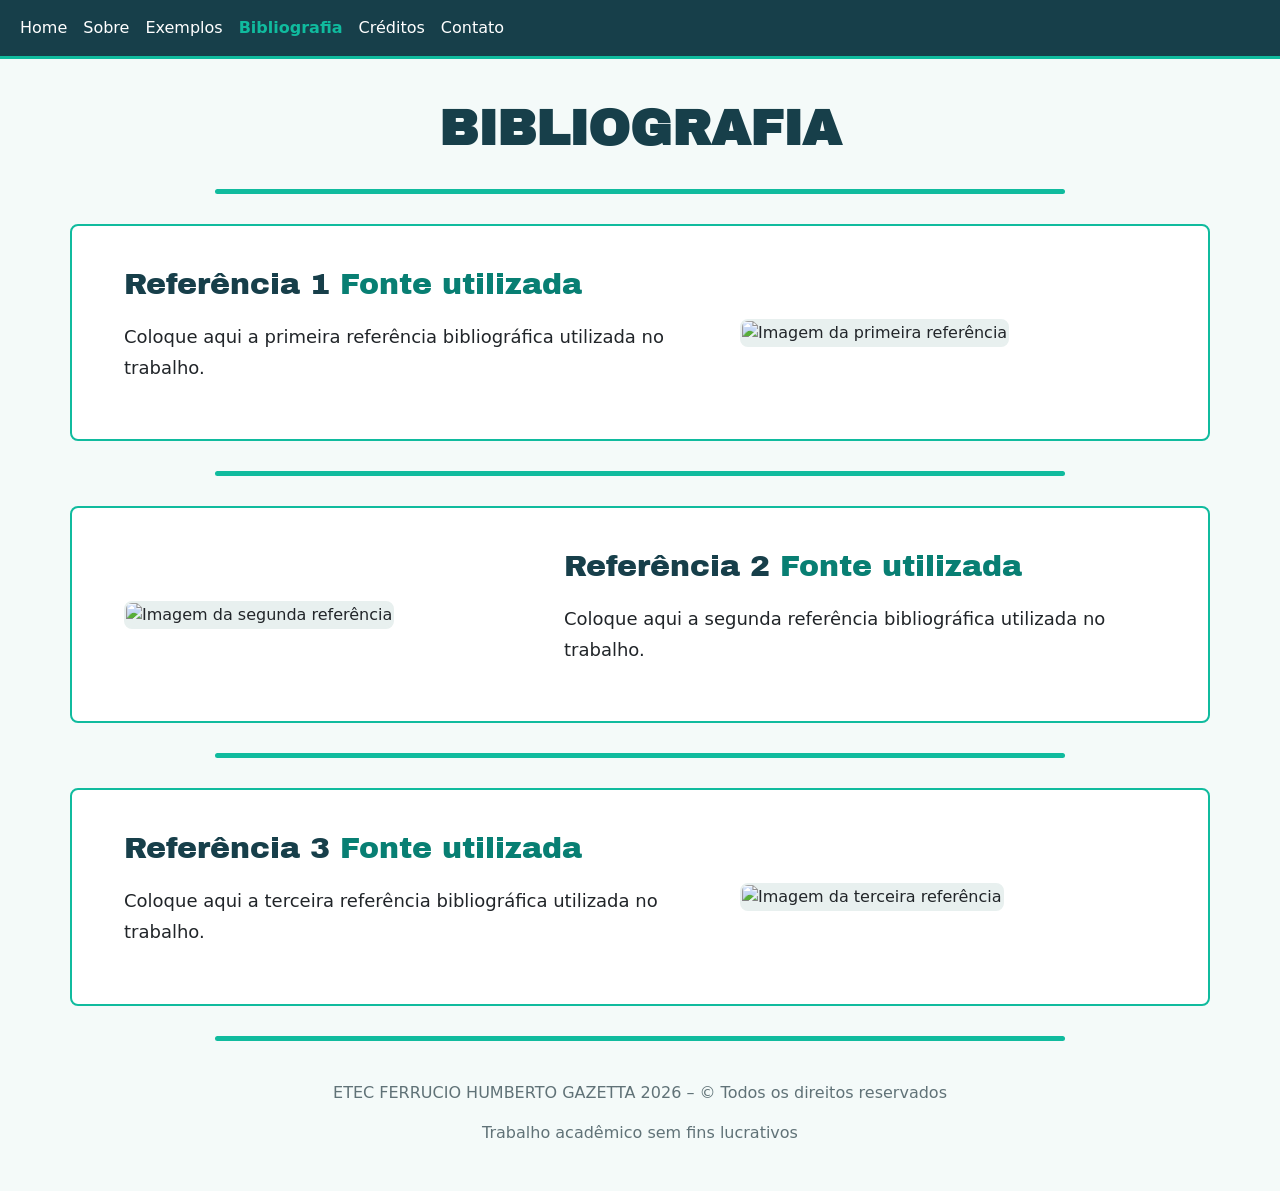
==== bibliografia.html @ 0089cdcd "Add files via upload" ====
<!DOCTYPE html>
<html lang="pt-BR">

<head>

    <meta charset="UTF-8">

    <meta name="viewport" content="width=device-width, initial-scale=1.0">

    <title>Bibliografia</title>


    <!-- BOOTSTRAP -->

    <link
        href="https://cdn.jsdelivr.net/npm/bootstrap@5.3.3/dist/css/bootstrap.min.css"
        rel="stylesheet"
        integrity="sha384-QWTKZyjpPEjISv5WaRU9OFeRpok6YctnYmDr5pNlyT2bRjXh0JMhjY6hW+ALEwIH"
        crossorigin="anonymous"
    >


    <!-- CSS DO SITE -->

    <link rel="stylesheet" href="bibiliografia.css">

</head>


<body>


    <!-- ========================================
         NAVBAR
    ======================================== -->

    <header>

        <nav class="navbar navbar-expand-lg">

            <div class="container-fluid">


                <button
                    class="navbar-toggler"
                    type="button"
                    data-bs-toggle="collapse"
                    data-bs-target="#navbarSupportedContent"
                    aria-controls="navbarSupportedContent"
                    aria-expanded="false"
                    aria-label="Abrir menu"
                >

                    <span class="navbar-toggler-icon"></span>

                </button>


                <div
                    class="collapse navbar-collapse"
                    id="navbarSupportedContent"
                >

                    <ul class="navbar-nav me-auto mb-2 mb-lg-0">


                        <li class="nav-item">

                            <a
                                class="nav-link"
                                href="index1.html"
                            >
                                Home
                            </a>

                        </li>


                        <li class="nav-item">

                            <a
                                class="nav-link"
                                href="sobre.html"
                            >
                                Sobre
                            </a>

                        </li>


                        <li class="nav-item">

                            <a
                                class="nav-link"
                                href="galeria.html"
                            >
                                Exemplos
                            </a>

                        </li>


                        <li class="nav-item">

                            <a
                                class="nav-link active"
                                aria-current="page"
                                href="bibliografia.html"
                            >
                                Bibliografia
                            </a>

                        </li>


                        <li class="nav-item">

                            <a
                                class="nav-link"
                                href="creditos.html"
                            >
                                Créditos
                            </a>

                        </li>


                        <li class="nav-item">

                            <a
                                class="nav-link"
                                href="formulario.html"
                            >
                                Contato
                            </a>

                        </li>


                    </ul>

                </div>

            </div>

        </nav>

    </header>



    <!-- ========================================
         CONTEÚDO PRINCIPAL
    ======================================== -->

    <main>


        <h1>
            BIBLIOGRAFIA
        </h1>


        <div class="container">


            <!-- ========================================
                 REFERÊNCIA 1
            ======================================== -->

            <hr class="verde">


            <div class="row featurette align-items-center">

                <div class="col-md-7">

                    <h2 class="featurette-heading">

                        Referência 1

                        <span class="text-body-secondary">
                            Fonte utilizada
                        </span>

                    </h2>


                    <p class="lead">

                        Coloque aqui a primeira referência bibliográfica
                        utilizada no trabalho.

                    </p>

                </div>


                <div class="col-md-5">

                    <img
                        src="imagens/bibliografia1.jpg"
                        class="featurette-image img-fluid mx-auto"
                        alt="Imagem da primeira referência"
                    >

                </div>

            </div>



            <!-- ========================================
                 REFERÊNCIA 2
            ======================================== -->

            <hr class="verde">


            <div class="row featurette align-items-center">

                <div class="col-md-7 order-md-2">

                    <h2 class="featurette-heading">

                        Referência 2

                        <span class="text-body-secondary">
                            Fonte utilizada
                        </span>

                    </h2>


                    <p class="lead">

                        Coloque aqui a segunda referência bibliográfica
                        utilizada no trabalho.

                    </p>

                </div>


                <div class="col-md-5 order-md-1">

                    <img
                        src="imagens/bibliografia2.jpg"
                        class="featurette-image img-fluid mx-auto"
                        alt="Imagem da segunda referência"
                    >

                </div>

            </div>



            <!-- ========================================
                 REFERÊNCIA 3
            ======================================== -->

            <hr class="verde">


            <div class="row featurette align-items-center">

                <div class="col-md-7">

                    <h2 class="featurette-heading">

                        Referência 3

                        <span class="text-body-secondary">
                            Fonte utilizada
                        </span>

                    </h2>


                    <p class="lead">

                        Coloque aqui a terceira referência bibliográfica
                        utilizada no trabalho.

                    </p>

                </div>


                <div class="col-md-5">

                    <img
                        src="imagens/bibliografia3.jpg"
                        class="featurette-image img-fluid mx-auto"
                        alt="Imagem da terceira referência"
                    >

                </div>

            </div>


            <hr class="verde">


        </div>


    </main>



    <!-- ========================================
         FOOTER
    ======================================== -->

    <footer class="container">

        <p>
            ETEC FERRUCIO HUMBERTO GAZETTA 2026 –
            © Todos os direitos reservados
        </p>

        <p>
            Trabalho acadêmico sem fins lucrativos
        </p>

    </footer>



    <!-- BOOTSTRAP JAVASCRIPT -->

    <script
        src="https://cdn.jsdelivr.net/npm/bootstrap@5.3.3/dist/js/bootstrap.bundle.min.js"
        integrity="sha384-YvpcrY3i6c6c5c5fDVZLESaAA55NNm6jIeHz"
        crossorigin="anonymous">
    </script>


</body>

</html>
---- bibiliografia.css ----
@import url('https://fonts.googleapis.com/css2?family=Archivo+Black&display=swap');


/* ========================================
   CORES DO SITE
======================================== */

:root {
    --verde: #10bb9e;
    --verde-escuro: #087f73;

    --azul-escuro: #173f4a;

    --fundo: #f4faf9;

    --cinza-claro: #e8f0ef;

    --branco: #ffffff;

    --texto: #212529;

    --texto-secundario: #607277;
}


/* ========================================
   CONFIGURAÇÕES GERAIS
======================================== */

body {
    background-color: var(--fundo);

    color: var(--texto);
}


/* ========================================
   NAVBAR
======================================== */

.navbar {
    background-color: var(--azul-escuro) !important;

    border-bottom: 3px solid var(--verde);
}


.navbar .nav-link {
    color: var(--branco);

    transition: 0.3s;
}


.navbar .nav-link:hover {
    color: var(--verde);
}


.navbar .nav-link.active {
    color: var(--verde);

    font-weight: bold;
}


.navbar-toggler {
    border-color: var(--verde);
}


.navbar-toggler-icon {
    filter: invert(1);
}


/* ========================================
   TÍTULO PRINCIPAL
======================================== */

main h1 {
    font-family: 'Archivo Black', sans-serif;

    font-weight: bold;

    text-align: center;

    color: var(--azul-escuro);

    font-size: 50px;

    margin-top: 40px;

    margin-bottom: 20px;
}


/* ========================================
   LINHAS VERDES
======================================== */

.verde {
    border: none;

    height: 5px;

    background-color: var(--verde);

    border-radius: 15px;

    width: 100%;

    max-width: 850px;

    margin: 30px auto;

    opacity: 1;
}


/* ========================================
   FEATURETTES
======================================== */

.featurette {
    background-color: var(--branco);

    border: 2px solid var(--verde);

    border-radius: 8px;

    padding: 40px;

    margin-top: 30px;

    margin-bottom: 30px;
}


/* ========================================
   TÍTULOS DOS FEATURETTES
======================================== */

.featurette h2 {
    font-family: 'Archivo Black', sans-serif;

    color: var(--azul-escuro);

    font-size: 30px;

    line-height: 1.2;

    margin-bottom: 20px;
}


/* ========================================
   TEXTO DOS FEATURETTES
======================================== */

.featurette p {
    color: var(--texto);

    font-size: 18px;

    line-height: 1.7;
}


/* ========================================
   TEXTO SECUNDÁRIO DOS TÍTULOS
======================================== */

.featurette .text-body-secondary {
    color: var(--verde-escuro) !important;
}


/* ========================================
   IMAGENS
======================================== */

.featurette-image {
    width: 100%;

    max-width: 450px;

    height: 350px;

    object-fit: cover;

    border-radius: 8px;

    border: 2px solid var(--cinza-claro);

    background-color: var(--cinza-claro);
}


/* ========================================
   PLACEHOLDER DO BOOTSTRAP
======================================== */

.bd-placeholder-img {
    font-size: 1.125rem;

    text-anchor: middle;

    -webkit-user-select: none;

    -moz-user-select: none;

    user-select: none;

    background-color: var(--cinza-claro) !important;
}


.bd-placeholder-img rect {
    fill: var(--cinza-claro) !important;
}


.bd-placeholder-img text {
    fill: var(--texto-secundario) !important;
}


/* ========================================
   FOOTER
======================================== */

footer {
    text-align: center;

    color: var(--texto-secundario);

    margin-top: 40px;

    padding-bottom: 30px;
}


/* ========================================
   LINHA DO FOOTER
======================================== */

footer .container::before {
    content: '';

    display: block;

    width: 100%;

    max-width: 850px;

    height: 5px;

    background-color: var(--verde);

    margin: 0 auto 20px;

    border-radius: 15px;
}


/* ========================================
   LINKS DO FOOTER
======================================== */

footer a {
    color: var(--verde-escuro);

    text-decoration: none;

    transition: 0.3s;
}


footer a:hover {
    color: var(--verde);
}


/* ========================================
   BOTÃO VOLTAR AO TOPO
======================================== */

footer .float-end a {
    color: var(--verde-escuro);

    font-weight: bold;
}


/* ========================================
   RESPONSIVIDADE
======================================== */

@media (max-width: 768px) {

    main h1 {
        font-size: 40px;

        padding: 0 20px;
    }


    .featurette {
        padding: 30px;

        margin-left: 10px;

        margin-right: 10px;
    }


    .featurette h2 {
        font-size: 26px;
    }


    .featurette p {
        font-size: 17px;
    }


    .featurette-image {
        margin-top: 25px;

        height: 300px;
    }

}


/* ========================================
   CELULARES
======================================== */

@media (max-width: 576px) {

    main h1 {
        font-size: 32px;

        margin-top: 30px;

        margin-bottom: 15px;
    }


    .verde {
        height: 4px;

        margin: 20px auto;
    }


    .featurette {
        padding: 20px;

        border-radius: 8px;
    }


    .featurette h2 {
        font-size: 22px;
    }


    .featurette p {
        font-size: 16px;

        line-height: 1.6;
    }


    .featurette-image {
        height: 250px;
    }


    footer {
        font-size: 14px;
    }

}
```
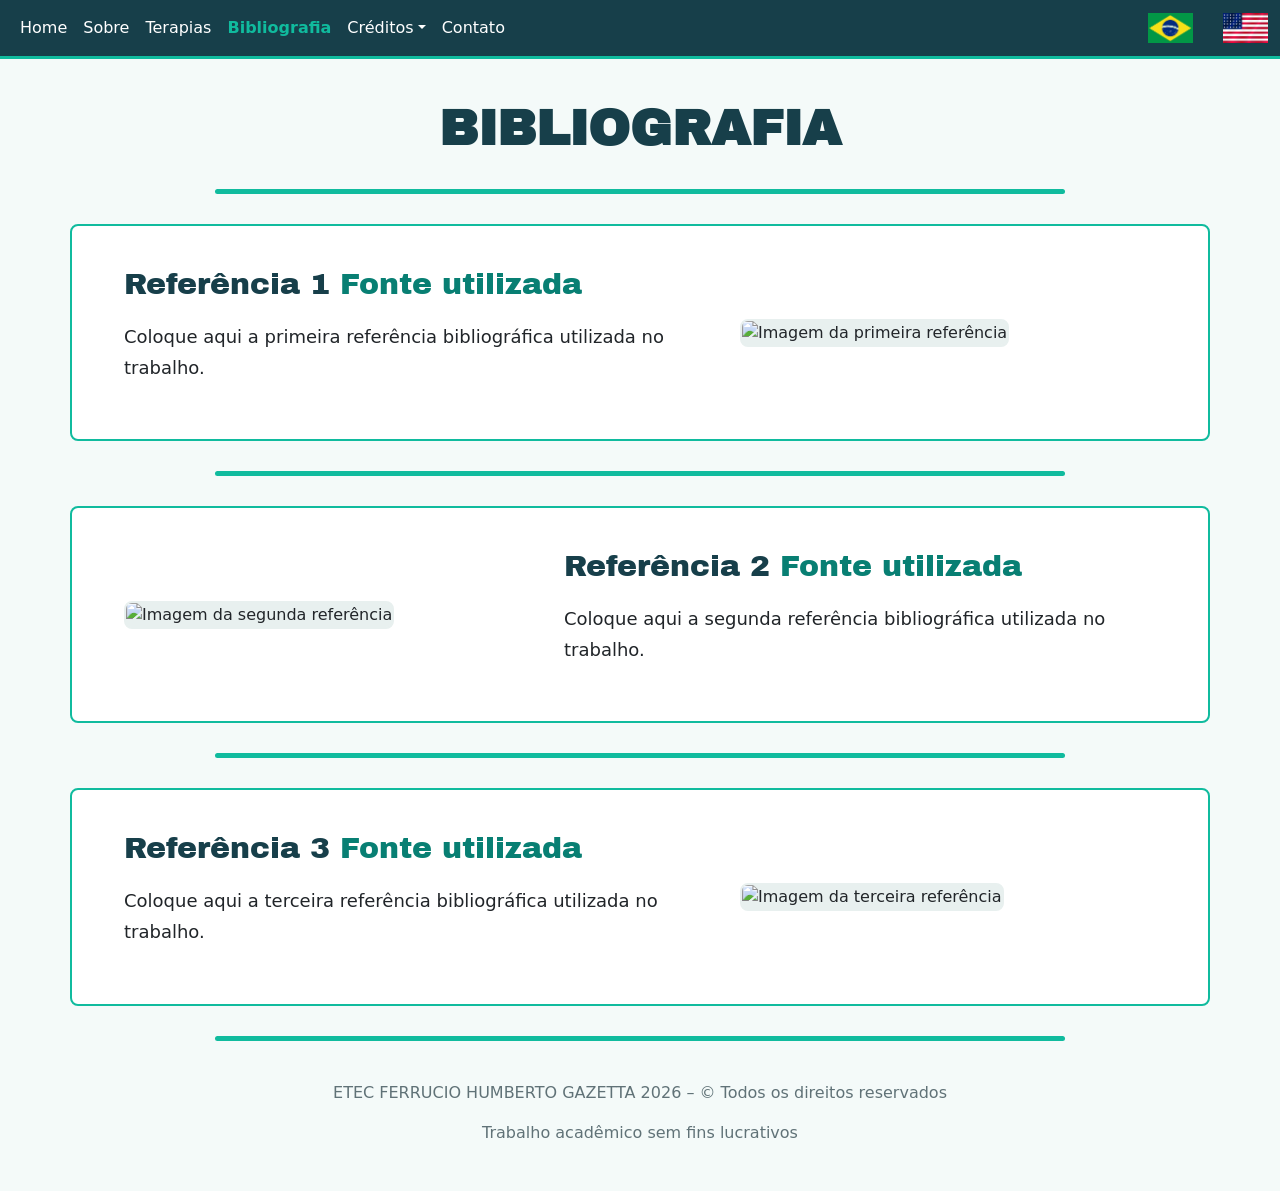
==== commit cb7e583e: "Add files via upload" ====
--- a/bibliografia.html
+++ b/bibliografia.html
@@ -68,7 +68,7 @@
 
                             <a
                                 class="nav-link"
-                                href="index1.html"
+                                href="index.html"
                             >
                                 Home
                             </a>
@@ -94,7 +94,7 @@
                                 class="nav-link"
                                 href="galeria.html"
                             >
-                                Exemplos
+                                Terapias
                             </a>
 
                         </li>
@@ -113,17 +113,13 @@
                         </li>
 
 
-                        <li class="nav-item">
-
-                            <a
-                                class="nav-link"
-                                href="creditos.html"
-                            >
-                                Créditos
-                            </a>
-
-                        </li>
-
+                       <li class="nav-item dropdown">
+                            <a class="nav-link dropdown-toggle" href="#" role="button" data-bs-toggle="dropdown" aria-expanded="false">Créditos</a>
+                            <ul class="dropdown-menu">
+                                <li><a class="dropdown-item" href="orientadores.html">orientadores</a></li>
+                                <li><a class="dropdown-item" href="creditos1.html">alunos</a></li>
+                            </ul>
+                        </li>
 
                         <li class="nav-item">
 
@@ -138,7 +134,17 @@
 
 
                     </ul>
-
+                    <div class="bandeiras">
+
+                        <a href="formulario.html">
+                            <img src="brasil.jpg" alt="Português">
+                        </a>
+
+                        <a href="bibliografia2.html">
+                            <img src="eua.jpg" alt="English">
+                        </a>
+
+                    </div>
                 </div>
 
             </div>
@@ -146,12 +152,7 @@
         </nav>
 
     </header>
-
-
-
-    <!-- ========================================
-         CONTEÚDO PRINCIPAL
-    ======================================== -->
+    
 
     <main>
 
--- a/bibiliografia.css
+++ b/bibiliografia.css
@@ -40,39 +40,57 @@
 
 .navbar {
     background-color: var(--azul-escuro) !important;
-
     border-bottom: 3px solid var(--verde);
 }
-
 
 .navbar .nav-link {
     color: var(--branco);
-
     transition: 0.3s;
 }
-
 
 .navbar .nav-link:hover {
     color: var(--verde);
 }
 
-
 .navbar .nav-link.active {
     color: var(--verde);
-
     font-weight: bold;
 }
-
 
 .navbar-toggler {
     border-color: var(--verde);
 }
 
-
 .navbar-toggler-icon {
     filter: invert(1);
 }
 
+/* SUBMENU NO HOVER */
+.navbar .nav-item.dropdown .dropdown-menu {
+    display: block;
+    opacity: 0;
+    visibility: hidden;
+    transition: all 0.3s ease;
+    background-color: var(--azul-escuro);
+    border: 2px solid var(--verde);
+}
+
+.navbar .nav-item.dropdown:hover .dropdown-menu {
+    opacity: 1;
+    visibility: visible;
+}
+
+.navbar .dropdown-menu .dropdown-item {
+    color: var(--branco);
+    transition: 0.3s;
+}
+
+.navbar .dropdown-menu .dropdown-item:hover {
+    background-color: var(--verde-escuro);
+    color: var(--verde);
+}
+
+
 
 /* ========================================
    TÍTULO PRINCIPAL
@@ -385,4 +403,20 @@
     }
 
 }
-```
+.bandeiras {
+    display: flex;
+    align-items: center;
+    gap: 30px;
+    margin-left: 30px;
+}
+
+.bandeiras a {
+    display: block;
+}
+
+.bandeiras img {
+    width: 45px;
+    height: 30px;
+    object-fit: cover;
+    display: block;
+}
